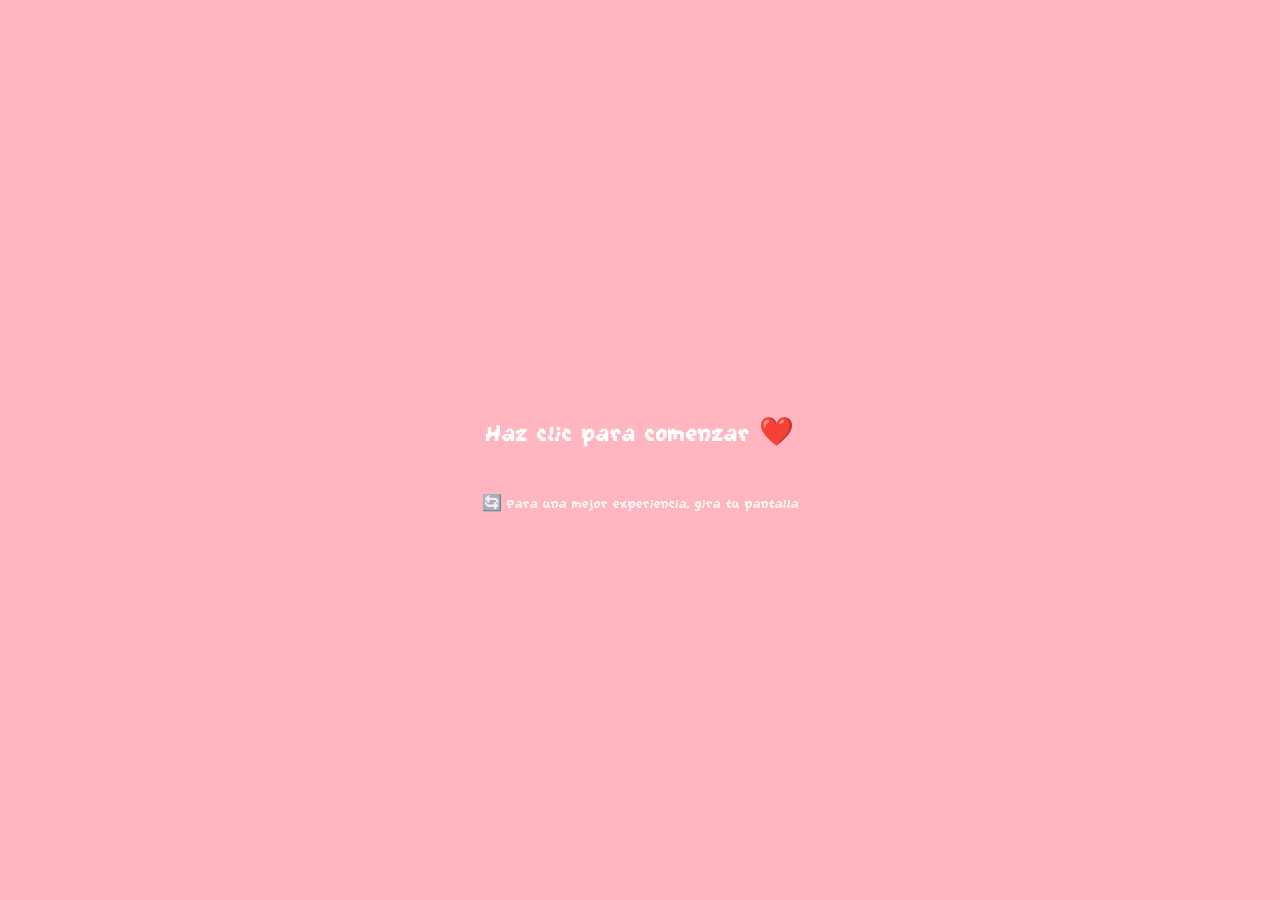
==== index.html @ 4468c87c "new appweb" ====
<!DOCTYPE html>
<html lang="es">
<head>
    <meta charset="UTF-8">
    <meta name="viewport" content="width=device-width, initial-scale=1.0">
    <title>Perdón :(</title>
    <link rel="stylesheet" href="style.css">
</head>
<body>

    <div id="start-screen">
        <p>Haz clic para comenzar ❤️</p>
    </div>
    
    <canvas id="canvas" width="1920" height="1080" style="display: none;"></canvas>

    <script src="script.js"></script>
</body>
</html>
---- style.css ----
/* Cargamos tu fuente personalizada de assets */
@font-face {
    font-family: 'CustomFont';
    src: url('assets/fuente.ttf') format('truetype');
}

html, body {
    margin: 0;
    padding: 0;
    width: 100%;
    height: 100%;
    overflow: hidden;
    background-color: #1a1a1a; /* Fondo oscuro para los bordes que sobren en el cel */
    display: flex;
    justify-content: center;
    align-items: center;
    user-select: none;
}

#start-screen {
    position: fixed;
    top: 0;
    left: 0;
    width: 100vw;
    height: 100vh;
    background-color: #ffb6c1; /* PINK */
    display: flex;
    flex-direction: column;
    justify-content: center;
    align-items: center;
    cursor: pointer;
    color: white;
    font-family: 'CustomFont', sans-serif;
    font-size: 28px;
    text-align: center;
    z-index: 10;
    transition: opacity 0.5s ease;
    padding: 20px;
    box-sizing: border-box;
}

/* Pequeña nota en la pantalla de inicio para móviles */
#start-screen::after {
    content: "🔄 Para una mejor experiencia, gira tu pantalla";
    font-size: 16px;
    margin-top: 15px;
    opacity: 0.8;
}

canvas {
    display: block;
    /* Ajuste clave: mantiene la proporción exacta de tu juego de Pygame */
    max-width: 100vw;
    max-height: 100vh;
    aspect-ratio: 1920 / 1080; 
    box-shadow: 0 10px 30px rgba(0, 0, 0, 0.5);
}
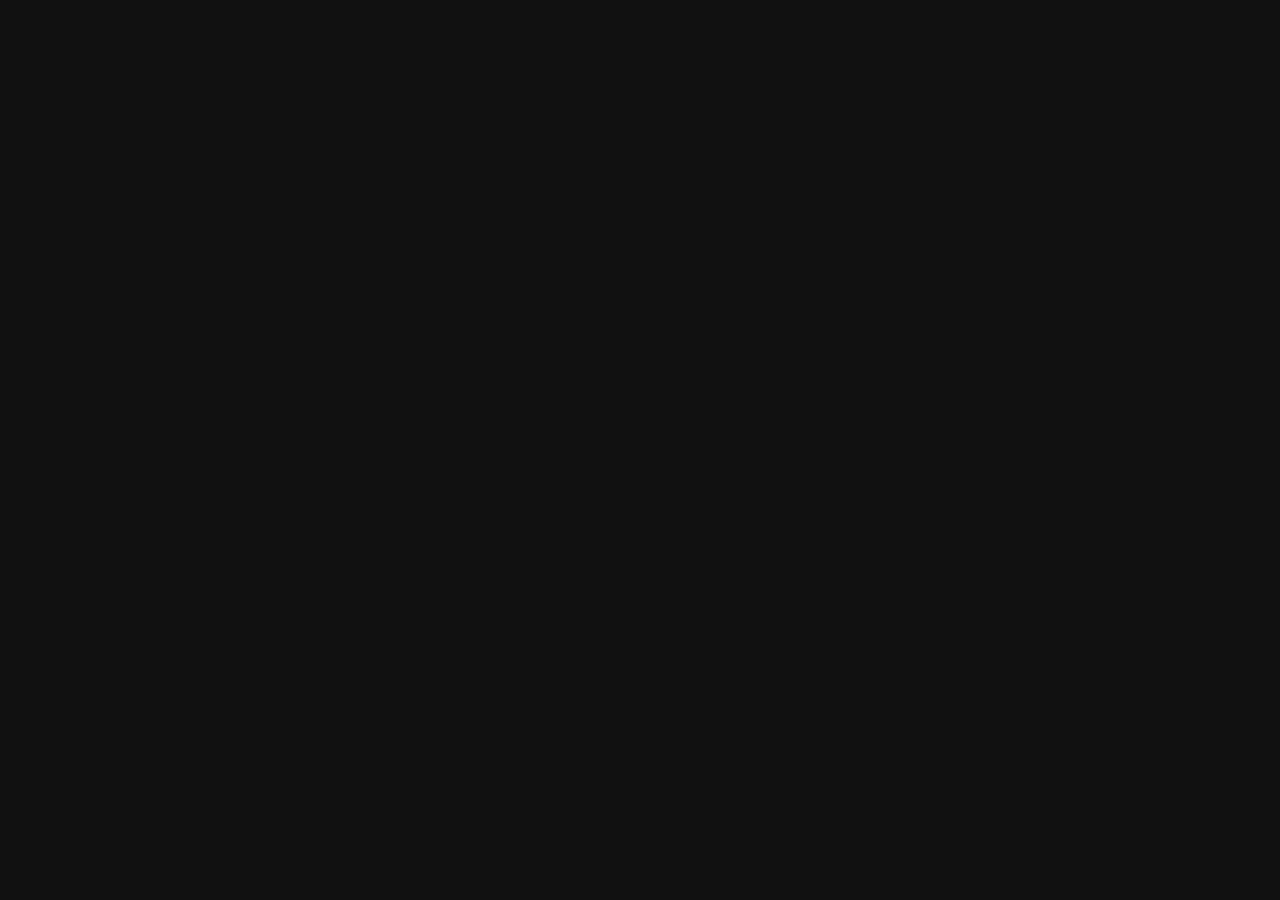
==== commit 044e8993: "Revamp HTML structure and styles for interactive menu" ====
--- a/index.html
+++ b/index.html
@@ -3,17 +3,395 @@
 <head>
     <meta charset="UTF-8">
     <meta name="viewport" content="width=device-width, initial-scale=1.0">
-    <title>Perdón :(</title>
-    <link rel="stylesheet" href="style.css">
+    <title>Menú Interactivo para Hannah</title>
+    <style>
+        body, html {
+            margin: 0;
+            padding: 0;
+            width: 100%;
+            height: 100%;
+            background-color: #111;
+            overflow: hidden;
+            font-family: sans-serif;
+        }
+        #gameContainer {
+            position: relative;
+            width: 100%;
+            height: 100%;
+        }
+        canvas {
+            display: block;
+            width: 100%;
+            height: 100%;
+        }
+        #actionPrompt {
+            position: absolute;
+            top: 30px;
+            left: 50%;
+            transform: translateX(-50%);
+            background: rgba(0, 0, 0, 0.85);
+            color: white;
+            padding: 12px 25px;
+            border-radius: 25px;
+            font-weight: bold;
+            font-size: 18px;
+            display: none;
+            pointer-events: none;
+            box-shadow: 0 4px 15px rgba(0,0,0,0.3);
+            border: 2px solid #fff;
+            z-index: 5;
+        }
+        .modal {
+            display: none;
+            position: absolute;
+            top: 0; left: 0; width: 100%; height: 100%;
+            background: rgba(0,0,0,0.9);
+            justify-content: center;
+            align-items: center;
+            z-index: 10;
+        }
+        .modal-content {
+            background: #1a1a1a;
+            padding: 25px;
+            border-radius: 15px;
+            text-align: center;
+            width: 90%;
+            height: 85%;
+            box-sizing: border-box;
+            display: flex;
+            flex-direction: column;
+            box-shadow: 0 0 30px rgba(250, 250, 250, 0.1);
+        }
+        iframe, video {
+            flex-grow: 1;
+            width: 100%;
+            height: 100%;
+            border: none;
+            background: white;
+            border-radius: 8px;
+        }
+        video { background: #000; }
+        .close-btn {
+            background: #ff3366;
+            color: white;
+            border: none;
+            padding: 10px 24px;
+            margin-top: 15px;
+            cursor: pointer;
+            border-radius: 6px;
+            font-weight: bold;
+            align-self: center;
+        }
+
+        @media (max-width: 768px) {
+            .modal-content {
+                width: 95%;
+                height: 75%;
+                padding: 15px;
+            }
+        }
+    </style>
 </head>
 <body>
-
-    <div id="start-screen">
-        <p>Haz clic para comenzar ❤️</p>
+   
+<div id="gameContainer">
+    <div id="actionPrompt">Presiona "E" para entrar</div>
+    
+    <div id="videoModal" class="modal">
+        <div class="modal-content">
+            <video controls id="demoVideo">
+                <source src="Hannah.mp4" type="video/mp4">
+            </video>
+            <button class="close-btn" onclick="closeModal()">Cerrar [Esc]</button>
+        </div>
     </div>
-    
-    <canvas id="canvas" width="1920" height="1080" style="display: none;"></canvas>
-
-    <script src="script.js"></script>
+
+    <div id="htmlModal" class="modal">
+        <div class="modal-content">
+            <iframe id="hannahIframe" src=""></iframe>
+            <button class="close-btn" onclick="closeHtmlModal()">Cerrar [Esc]</button>
+        </div>
+    </div>
+
+    <canvas id="gameCanvas"></canvas>
+</div>
+
+<script src="Player.js"></script>
+<script>
+const canvas = document.getElementById('gameCanvas');
+const ctx = canvas.getContext('2d');
+const actionPrompt = document.getElementById('actionPrompt');
+const videoModal = document.getElementById('videoModal');
+const demoVideo = document.getElementById('demoVideo');
+const htmlModal = document.getElementById('htmlModal');
+const hannahIframe = document.getElementById('hannahIframe');
+
+const RUTA_PAGINA_HANNAH = "index.html"; 
+
+// Carga de la Imagen de Fondo
+const backgroundImage = new Image();
+backgroundImage.src = 'assets/mi fondo.jpg';
+
+// Carga de Imágenes para los Portales
+const portalImageVideo = new Image();
+portalImageVideo.src = 'assets/portal_video.png'; // Cambia por tu archivo PNG
+
+const portalImageWeb = new Image();
+portalImageWeb.src = 'assets/portal_web.png';     // Cambia por tu archivo PNG
+
+
+let sueloY = 0;
+let inModal = false;
+let activeModalElement = null;
+
+// Instanciar al jugador usando la clase externa
+const personaje = new Player(100, -90);
+
+// Portales interactivos
+const portals = [
+    { id: 'video', x: 200, y: 0, width: 140, height: 200, label: 'Demostración', image: portalImageVideo },
+    { id: 'web_original', x: 600, y: 0, width: 140, height: 200, label: 'Web Hannah', image: portalImageWeb }
+];
+
+// Se añaden los mapeos lógicos para el salto (up y jump)
+const keys = { right: false, left: false, up: false, jump: false, w: false };
+
+// Detectar si el usuario está en un dispositivo móvil
+const esMovil = /Android|webOS|iPhone|iPad|iPod|BlackBerry|IEMobile|Opera Mini/i.test(navigator.userAgent);
+
+// Definición de botones táctiles en pantalla (coordenadas temporales, se ajustan en resizeCanvas)
+const botonesTactiles = {
+    izq: { x: 20, y: 0, w: 70, h: 70, label: '◀' },
+    der: { x: 110, y: 0, w: 70, h: 70, label: '▶' },
+    saltar: { x: 0, y: 0, w: 80, h: 70, label: 'SALTO' },
+    entrar: { x: 0, y: 0, w: 80, h: 70, label: 'E' }
+};
+
+function resizeCanvas() {
+    canvas.width = window.innerWidth;
+    canvas.height = window.innerHeight;
+    
+    sueloY = canvas.height - 149; 
+    
+    if (!personaje.isJumping) {
+        personaje.y = sueloY - personaje.height;
+    }
+
+    // --- Posicionar botones virtuales si es móvil ---
+    if (esMovil) {
+        const altoBoton = 70;
+        const padding = 20;
+        // Botones de dirección (Abajo a la izquierda)
+        botonesTactiles.izq.y = canvas.height - altoBoton - padding;
+        botonesTactiles.der.y = canvas.height - altoBoton - padding;
+
+        // Botones de acción (Abajo a la derecha)
+        botonesTactiles.entrar.x = canvas.width - 180 - padding;
+        botonesTactiles.entrar.y = canvas.height - altoBoton - padding;
+        
+        botonesTactiles.saltar.x = canvas.width - 80 - padding;
+        botonesTactiles.saltar.y = canvas.height - altoBoton - padding;
+    }
+}
+
+window.addEventListener('resize', resizeCanvas);
+
+// Captura de teclado mapeada para el motor de animaciones completo
+document.addEventListener('keydown', (e) => {
+    if (inModal) {
+        if (e.key === 'Escape') {
+            if (activeModalElement === 'video') closeModal();
+            if (activeModalElement === 'html') closeHtmlModal();
+        }
+        return;
+    }
+    if (e.key === 'ArrowRight' || e.key === 'd' || e.key === 'D') keys.right = true;
+    if (e.key === 'ArrowLeft' || e.key === 'a' || e.key === 'A') keys.left = true;
+    
+    // Mapeo de controles de salto
+    if (e.key === 'ArrowUp') keys.up = true;
+    if (e.key === ' ') keys.jump = true;
+    if (e.key === 'w' || e.key === 'W') keys.w = true;
+
+    if (e.key === 'e' || e.key === 'E') checkInteractions();
+});
+
+document.addEventListener('keyup', (e) => {
+    if (e.key === 'ArrowRight' || e.key === 'd' || e.key === 'D') keys.right = false;
+    if (e.key === 'ArrowLeft' || e.key === 'a' || e.key === 'A') keys.left = false;
+    
+    // Resetear controles de salto
+    if (e.key === 'ArrowUp') keys.up = false;
+    if (e.key === ' ') keys.jump = false;
+    if (e.key === 'w' || e.key === 'W') keys.w = false;
+});
+
+// Manejo de toques en pantallas táctiles
+if (esMovil) {
+    canvas.addEventListener('touchstart', (e) => {
+        if (inModal) return;
+        const toque = e.touches[0];
+        const rect = canvas.getBoundingClientRect();
+        const touchX = toque.clientX - rect.left;
+        const touchY = toque.clientY - rect.top;
+
+        // Evaluar qué botón se presionó
+        if (evaluarToque(touchX, touchY, botonesTactiles.izq)) keys.left = true;
+        if (evaluarToque(touchX, touchY, botonesTactiles.der)) keys.right = true;
+        if (evaluarToque(touchX, touchY, botonesTactiles.saltar)) keys.jump = true;
+        if (evaluarToque(touchX, touchY, botonesTactiles.entrar)) checkInteractions();
+    });
+
+    canvas.addEventListener('touchend', (e) => {
+        // Al soltar la pantalla, detenemos todo el movimiento
+        keys.left = false;
+        keys.right = false;
+        keys.jump = false;
+    });
+}
+
+function evaluarToque(tx, ty, boton) {
+    return tx >= boton.x && tx <= boton.x + boton.w && ty >= boton.y && ty <= boton.y + boton.h;
+}
+
+function getActivePortal() {
+    for (let portal of portals) {
+        let pCenter = personaje.x + personaje.width / 2;
+        if (pCenter >= portal.x && pCenter <= (portal.x + portal.width)) {
+            return portal;
+        }
+    }
+    return null;
+}
+
+function checkInteractions() {
+    const activePortal = getActivePortal();
+    if (activePortal) {
+        if (activePortal.id === 'video') openModal();
+        if (activePortal.id === 'web_original') openHtmlModal();
+    }
+}
+
+function openModal() {
+    inModal = true;
+    activeModalElement = 'video';
+    videoModal.style.display = 'flex';
+    keys.right = false; keys.left = false; keys.up = false; keys.jump = false; keys.w = false;
+    demoVideo.play().catch(()=>{});
+}
+
+function closeModal() {
+    inModal = false;
+    activeModalElement = null;
+    videoModal.style.display = 'none';
+    demoVideo.pause();
+}
+
+// Abre la vista HTML limpiando el estado de entrada
+function openHtmlModal() {
+    inModal = true;
+    activeModalElement = 'html';
+    hannahIframe.src = RUTA_PAGINA_HANNAH;
+    htmlModal.style.display = 'flex';
+    keys.right = false; keys.left = false; keys.up = false; keys.jump = false; keys.w = false;
+}
+
+function closeHtmlModal() {
+    inModal = false;
+    activeModalElement = null;
+    htmlModal.style.display = 'none';
+    hannahIframe.src = ""; 
+}
+
+// Inicialización de dimensiones antes de arrancar
+resizeCanvas();
+
+// Game Loop
+function update() {
+    if (!inModal) {
+        // Se le pasa la variable sueloY para sincronizar la gravedad con el Canvas dinámico
+        personaje.update(keys, canvas.width, sueloY);
+
+        const activePortal = getActivePortal();
+        if (activePortal) {
+            actionPrompt.innerText = `Presiona "E" para abrir: ${activePortal.label}`;
+            actionPrompt.style.display = 'block';
+        } else {
+            actionPrompt.style.display = 'none';
+        }
+    }
+
+    render();
+    requestAnimationFrame(update);
+}
+
+function render() {
+    ctx.clearRect(0, 0, canvas.width, canvas.height);
+
+    // 1. Dibujar imagen de fondo adaptada al tamaño del navegador
+    if (backgroundImage.complete) {
+        ctx.drawImage(backgroundImage, 0, 0, canvas.width, canvas.height);
+    } else {
+        ctx.fillStyle = '#0099ff';
+        ctx.fillRect(0, 0, canvas.width, canvas.height);
+    }
+
+    // 2. Dibujar Portales sobre el fondo
+    portals.forEach(portal => {
+        portal.y = sueloY - portal.height - 20; // Ajusta la altura para que asiente en el suelo
+
+        // Dibujar el PNG del portal si ya cargó
+        if (portal.image.complete && portal.image.naturalWidth > 0) {
+            ctx.imageSmoothingEnabled = false; // Mantiene el pixel art nítido
+            ctx.drawImage(portal.image, portal.x, portal.y, portal.width, portal.height);
+        } else {
+            // Fallback: Si la imagen no carga, muestra el recuadro blanco de respaldo
+            ctx.strokeStyle = '#ffffff';
+            ctx.lineWidth = 2;
+            ctx.strokeRect(portal.x, portal.y, portal.width, portal.height);
+        }
+
+        // --- Configuración del Título ARRIBA del Portal ---
+        ctx.fillStyle = '#ffffff';
+        ctx.font = 'bold 16px sans-serif';
+        ctx.textAlign = 'center';
+        ctx.textBaseline = 'bottom'; // Cambiado a 'bottom' para que se alinee perfectamente desde su base
+
+        // Explicación de la coordenada Y:
+        // Tomamos el límite superior del portal (portal.y) y le restamos 12 píxeles 
+        // para que el texto flote justo arriba sin pegarse al borde de la imagen.
+        ctx.fillText(portal.label, portal.x + portal.width / 2, portal.y - 12);
+    });
+
+    // 2.5 Dibujar controles virtuales si está en Android/iOS
+    if (esMovil && !inModal) {
+        ctx.save();
+        Object.values(botonesTactiles).forEach(boton => {
+            // Fondo del botón translúcido
+            ctx.fillStyle = 'rgba(255, 255, 255, 0.15)';
+            ctx.strokeStyle = 'rgba(255, 255, 255, 0.5)';
+            ctx.lineWidth = 2;
+            
+            ctx.beginPath();
+            ctx.roundRect(boton.x, boton.y, boton.w, boton.h, 10);
+            ctx.fill();
+            ctx.stroke();
+
+            // Texto del botón
+            ctx.fillStyle = '#ffffff';
+            ctx.font = 'bold 18px sans-serif';
+            ctx.textAlign = 'center';
+            ctx.textBaseline = 'middle';
+            ctx.fillText(boton.label, boton.x + boton.w / 2, boton.y + boton.h / 2);
+        });
+        ctx.restore();
+    }
+
+    // 3. Dibujar al Personaje animado
+    personaje.draw(ctx);
+}
+
+update();
+</script>
 </body>
-</html>+</html>
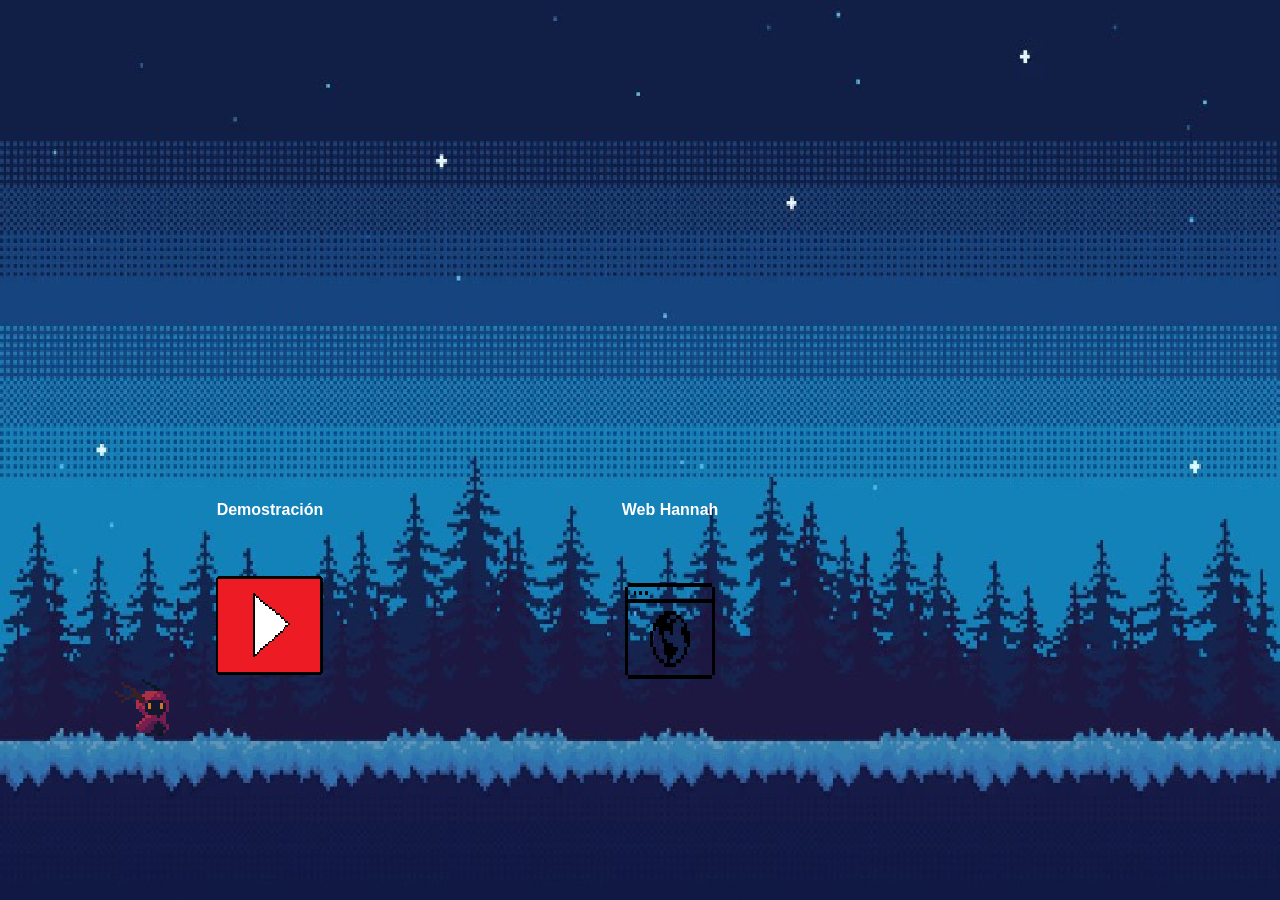
==== commit 2c6d8ef8: "Refactor HTML structure and styles for game menu" ====
--- a/index.html
+++ b/index.html
@@ -2,7 +2,7 @@
 <html lang="es">
 <head>
     <meta charset="UTF-8">
-    <meta name="viewport" content="width=device-width, initial-scale=1.0">
+    <meta name="viewport" content="width=device-width, initial-scale=1.0, maximum-scale=1.0, user-scalable=no">
     <title>Menú Interactivo para Hannah</title>
     <style>
         body, html {
@@ -167,29 +167,64 @@
     entrar: { x: 0, y: 0, w: 80, h: 70, label: 'E' }
 };
 
+// Añade esta variable global arriba en tu script principal
+let escalaMobile = 1; 
+
 function resizeCanvas() {
     canvas.width = window.innerWidth;
     canvas.height = window.innerHeight;
     
-    sueloY = canvas.height - 149; 
-    
+    // Si es móvil, definimos el suelo más cerca del borde inferior (ej. 60px)
+    // En computadora lo mantenemos a 100px
+    if (esMovil) {
+        sueloY = canvas.height - 60;
+        escalaMobile = 0.6; // Reducimos los elementos al 60% de su tamaño original
+    } else {
+        sueloY = canvas.height - 149; 
+        escalaMobile = 1.0;  // Tamaño normal en computadora
+    }
+    
+    // --- ESCALAR DINÁMICAMENTE AL PERSONAJE ---
+    // Ajustamos su ancho y alto en pantalla según el dispositivo
+    personaje.width = 96 * escalaMobile;  
+    personaje.height = 96 * escalaMobile; 
+
+    // --- ESCALAR DINÁMICAMENTE LOS PORTALES ---
+    portals.forEach(portal => {
+        portal.width = 140 * escalaMobile;
+        portal.height = 200 * escalaMobile;
+    });
+    
+    // --- CORRECCIÓN DEL PERSONAJE FLOTANDO ---
+    // Forzamos al jugador a actualizar de inmediato su posición Y interna
+    personaje.sueloY = sueloY - personaje.height;
+    
+    // Si no está ejecutando un salto, lo anclamos firmemente al suelo recalculado
     if (!personaje.isJumping) {
-        personaje.y = sueloY - personaje.height;
-    }
-
-    // --- Posicionar botones virtuales si es móvil ---
+        personaje.y = personaje.sueloY;
+        personaje.dy = 0; // Reseteamos cualquier fuerza de gravedad acumulada
+    }
+
+    // --- Reposicionar botones táctiles virtuales ---
     if (esMovil) {
-        const altoBoton = 70;
-        const padding = 20;
-        // Botones de dirección (Abajo a la izquierda)
+        const altoBoton = 60;
+        const padding = 15;
+        
+        botonesTactiles.izq.w = 60; botonesTactiles.izq.h = 60;
+        botonesTactiles.der.w = 60; botonesTactiles.der.h = 60;
+        botonesTactiles.saltar.w = 75; botonesTactiles.saltar.h = 60;
+        botonesTactiles.entrar.w = 65; botonesTactiles.entrar.h = 60;
+
+        botonesTactiles.izq.x = padding;
         botonesTactiles.izq.y = canvas.height - altoBoton - padding;
+        
+        botonesTactiles.der.x = padding + 75;
         botonesTactiles.der.y = canvas.height - altoBoton - padding;
 
-        // Botones de acción (Abajo a la derecha)
-        botonesTactiles.entrar.x = canvas.width - 180 - padding;
+        botonesTactiles.entrar.x = canvas.width - 155 - padding;
         botonesTactiles.entrar.y = canvas.height - altoBoton - padding;
         
-        botonesTactiles.saltar.x = canvas.width - 80 - padding;
+        botonesTactiles.saltar.x = canvas.width - 75 - padding;
         botonesTactiles.saltar.y = canvas.height - altoBoton - padding;
     }
 }
@@ -395,3 +430,5 @@
 </script>
 </body>
 </html>
+
+
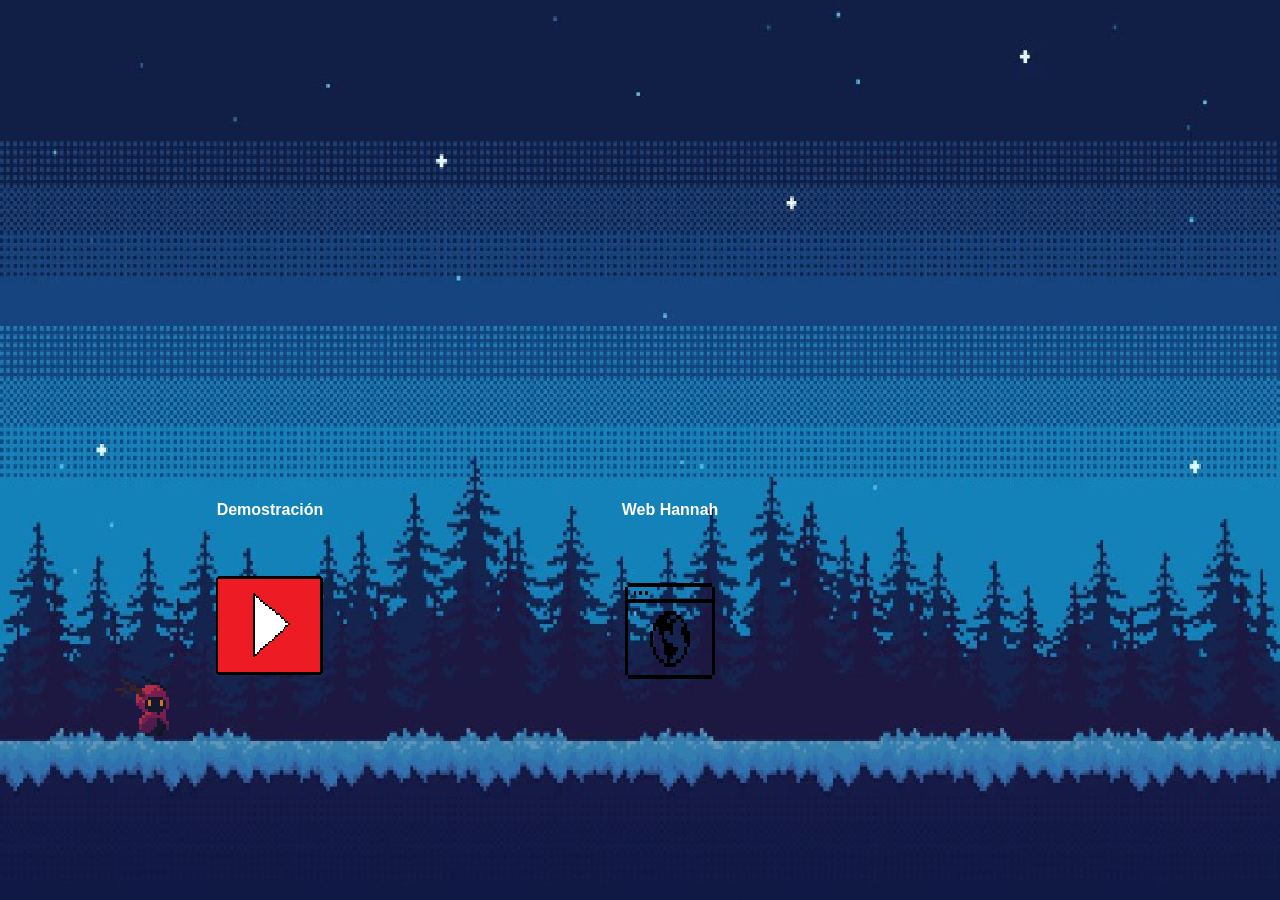
==== commit 19365a99: "Replace HTML content with updated structure" ====
--- a/index.html
+++ b/index.html
@@ -126,7 +126,7 @@
 const htmlModal = document.getElementById('htmlModal');
 const hannahIframe = document.getElementById('hannahIframe');
 
-const RUTA_PAGINA_HANNAH = "index.html"; 
+const RUTA_PAGINA_HANNAH = "main.html"; 
 
 // Carga de la Imagen de Fondo
 const backgroundImage = new Image();
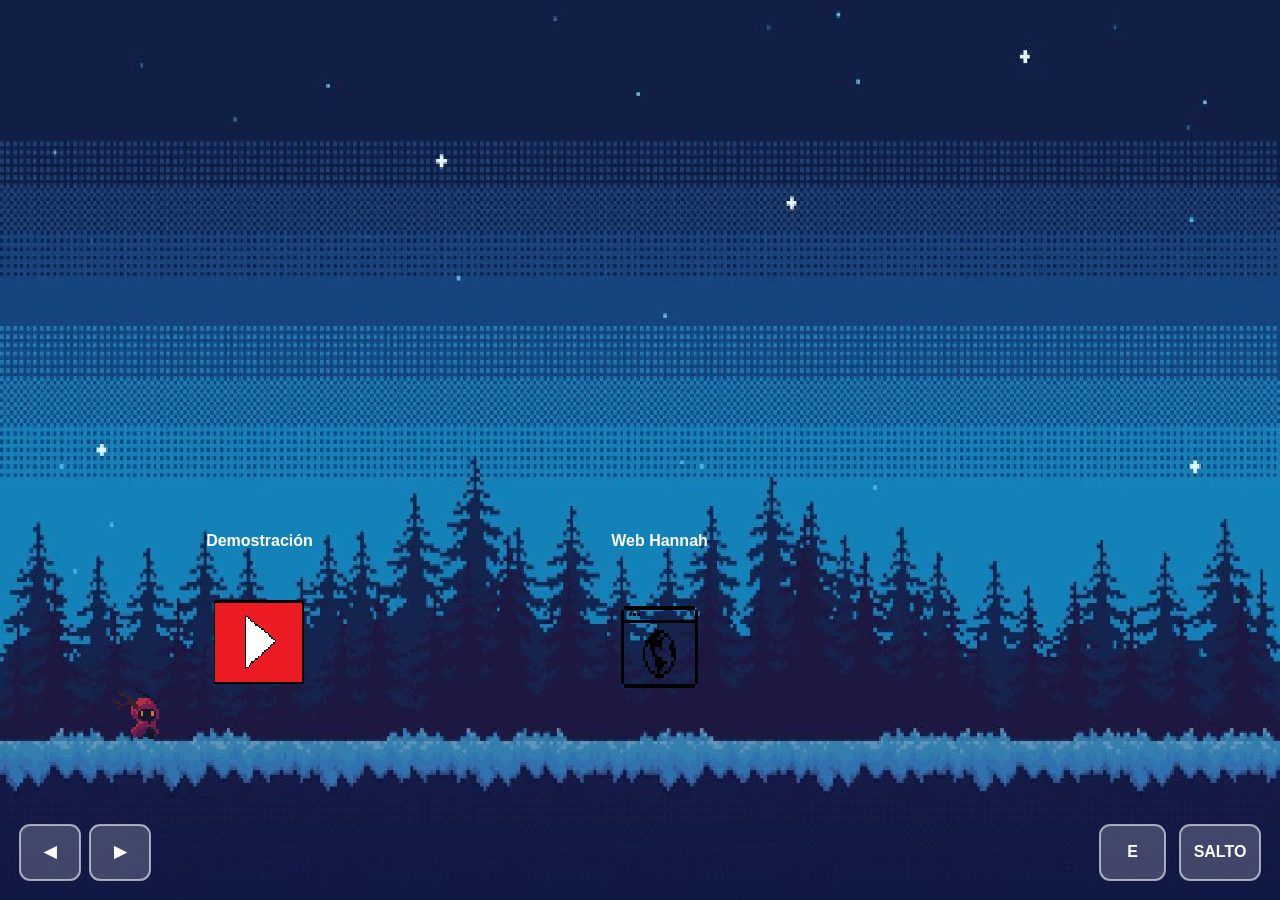
==== commit 27790fb2: "Refactor HTML structure and styles for game menu" ====
--- a/index.html
+++ b/index.html
@@ -126,7 +126,7 @@
 const htmlModal = document.getElementById('htmlModal');
 const hannahIframe = document.getElementById('hannahIframe');
 
-const RUTA_PAGINA_HANNAH = "main.html"; 
+const RUTA_PAGINA_HANNAH = "index.html"; 
 
 // Carga de la Imagen de Fondo
 const backgroundImage = new Image();
@@ -174,59 +174,47 @@
     canvas.width = window.innerWidth;
     canvas.height = window.innerHeight;
     
-    // Si es móvil, definimos el suelo más cerca del borde inferior (ej. 60px)
-    // En computadora lo mantenemos a 100px
-    if (esMovil) {
-        sueloY = canvas.height - 60;
-        escalaMobile = 0.6; // Reducimos los elementos al 60% de su tamaño original
-    } else {
-        sueloY = canvas.height - 149; 
-        escalaMobile = 1.0;  // Tamaño normal en computadora
-    }
-    
-    // --- ESCALAR DINÁMICAMENTE AL PERSONAJE ---
-    // Ajustamos su ancho y alto en pantalla según el dispositivo
+    // Dejamos un estándar responsivo cómodo para todos
+    sueloY = canvas.height - 148;
+    
+    // Ajuste de escala intermedio que se ve bien en laptops y móviles
+    const anchoPantalla = window.innerWidth;
+    escalaMobile = anchoPantalla < 768 ? 0.6 : 0.85; 
+
     personaje.width = 96 * escalaMobile;  
     personaje.height = 96 * escalaMobile; 
 
-    // --- ESCALAR DINÁMICAMENTE LOS PORTALES ---
     portals.forEach(portal => {
         portal.width = 140 * escalaMobile;
         portal.height = 200 * escalaMobile;
     });
     
-    // --- CORRECCIÓN DEL PERSONAJE FLOTANDO ---
-    // Forzamos al jugador a actualizar de inmediato su posición Y interna
     personaje.sueloY = sueloY - personaje.height;
-    
-    // Si no está ejecutando un salto, lo anclamos firmemente al suelo recalculado
     if (!personaje.isJumping) {
         personaje.y = personaje.sueloY;
-        personaje.dy = 0; // Reseteamos cualquier fuerza de gravedad acumulada
-    }
-
-    // --- Reposicionar botones táctiles virtuales ---
-    if (esMovil) {
-        const altoBoton = 60;
-        const padding = 15;
-        
-        botonesTactiles.izq.w = 60; botonesTactiles.izq.h = 60;
-        botonesTactiles.der.w = 60; botonesTactiles.der.h = 60;
-        botonesTactiles.saltar.w = 75; botonesTactiles.saltar.h = 60;
-        botonesTactiles.entrar.w = 65; botonesTactiles.entrar.h = 60;
-
-        botonesTactiles.izq.x = padding;
-        botonesTactiles.izq.y = canvas.height - altoBoton - padding;
-        
-        botonesTactiles.der.x = padding + 75;
-        botonesTactiles.der.y = canvas.height - altoBoton - padding;
-
-        botonesTactiles.entrar.x = canvas.width - 155 - padding;
-        botonesTactiles.entrar.y = canvas.height - altoBoton - padding;
-        
-        botonesTactiles.saltar.x = canvas.width - 75 - padding;
-        botonesTactiles.saltar.y = canvas.height - altoBoton - padding;
-    }
+        personaje.dy = 0;
+    }
+
+    // --- Botones Virtuales Disponibles para Todos ---
+    const altoBoton = 55;
+    const padding = 20;
+    
+    botonesTactiles.izq.w = 60; botonesTactiles.izq.h = 55;
+    botonesTactiles.der.w = 60; botonesTactiles.der.h = 55;
+    botonesTactiles.saltar.w = 80; botonesTactiles.saltar.h = 55;
+    botonesTactiles.entrar.w = 65; botonesTactiles.entrar.h = 55;
+
+    botonesTactiles.izq.x = padding;
+    botonesTactiles.izq.y = canvas.height - altoBoton - padding;
+    
+    botonesTactiles.der.x = padding + 70;
+    botonesTactiles.der.y = canvas.height - altoBoton - padding;
+
+    botonesTactiles.entrar.x = canvas.width - 160 - padding;
+    botonesTactiles.entrar.y = canvas.height - altoBoton - padding;
+    
+    botonesTactiles.saltar.x = canvas.width - 80 - padding;
+    botonesTactiles.saltar.y = canvas.height - altoBoton - padding;
 }
 
 window.addEventListener('resize', resizeCanvas);
@@ -337,6 +325,37 @@
     htmlModal.style.display = 'none';
     hannahIframe.src = ""; 
 }
+
+
+// --- FUNCIÓN DE CONTROL COMPARTIDA ---
+function procesarAccionPresionada(clientX, clientY) {
+    if (inModal) return;
+    const rect = canvas.getBoundingClientRect();
+    const x = clientX - rect.left;
+    const y = clientY - rect.top;
+
+    if (evaluarToque(x, y, botonesTactiles.izq)) keys.left = true;
+    if (evaluarToque(x, y, botonesTactiles.der)) keys.right = true;
+    if (evaluarToque(x, y, botonesTactiles.saltar)) keys.jump = true;
+    if (evaluarToque(x, y, botonesTactiles.entrar)) checkInteractions();
+}
+
+function procesarAccionSoltada() {
+    keys.left = false;
+    keys.right = false;
+    keys.jump = false;
+}
+
+// Eventos para Computadoras (Mac/Windows) usando el Mouse o Trackpad
+canvas.addEventListener('mousedown', (e) => procesarAccionPresionada(e.clientX, e.clientY));
+canvas.addEventListener('mouseup', procesarAccionSoltada);
+
+// Eventos para Celulares (Android/iOS) usando la pantalla táctil
+canvas.addEventListener('touchstart', (e) => {
+    const toque = e.touches[0];
+    procesarAccionPresionada(toque.clientX, toque.clientY);
+});
+canvas.addEventListener('touchend', procesarAccionSoltada);
 
 // Inicialización de dimensiones antes de arrancar
 resizeCanvas();
@@ -398,13 +417,12 @@
         ctx.fillText(portal.label, portal.x + portal.width / 2, portal.y - 12);
     });
 
-    // 2.5 Dibujar controles virtuales si está en Android/iOS
-    if (esMovil && !inModal) {
+    // Dibujar controles visuales en pantalla (ayuda a guiar al usuario en Mac y Celulares)
+    if (!inModal) {
         ctx.save();
         Object.values(botonesTactiles).forEach(boton => {
-            // Fondo del botón translúcido
-            ctx.fillStyle = 'rgba(255, 255, 255, 0.15)';
-            ctx.strokeStyle = 'rgba(255, 255, 255, 0.5)';
+            ctx.fillStyle = 'rgba(255, 255, 255, 0.2)';
+            ctx.strokeStyle = 'rgba(255, 255, 255, 0.6)';
             ctx.lineWidth = 2;
             
             ctx.beginPath();
@@ -412,9 +430,8 @@
             ctx.fill();
             ctx.stroke();
 
-            // Texto del botón
             ctx.fillStyle = '#ffffff';
-            ctx.font = 'bold 18px sans-serif';
+            ctx.font = 'bold 16px sans-serif';
             ctx.textAlign = 'center';
             ctx.textBaseline = 'middle';
             ctx.fillText(boton.label, boton.x + boton.w / 2, boton.y + boton.h / 2);
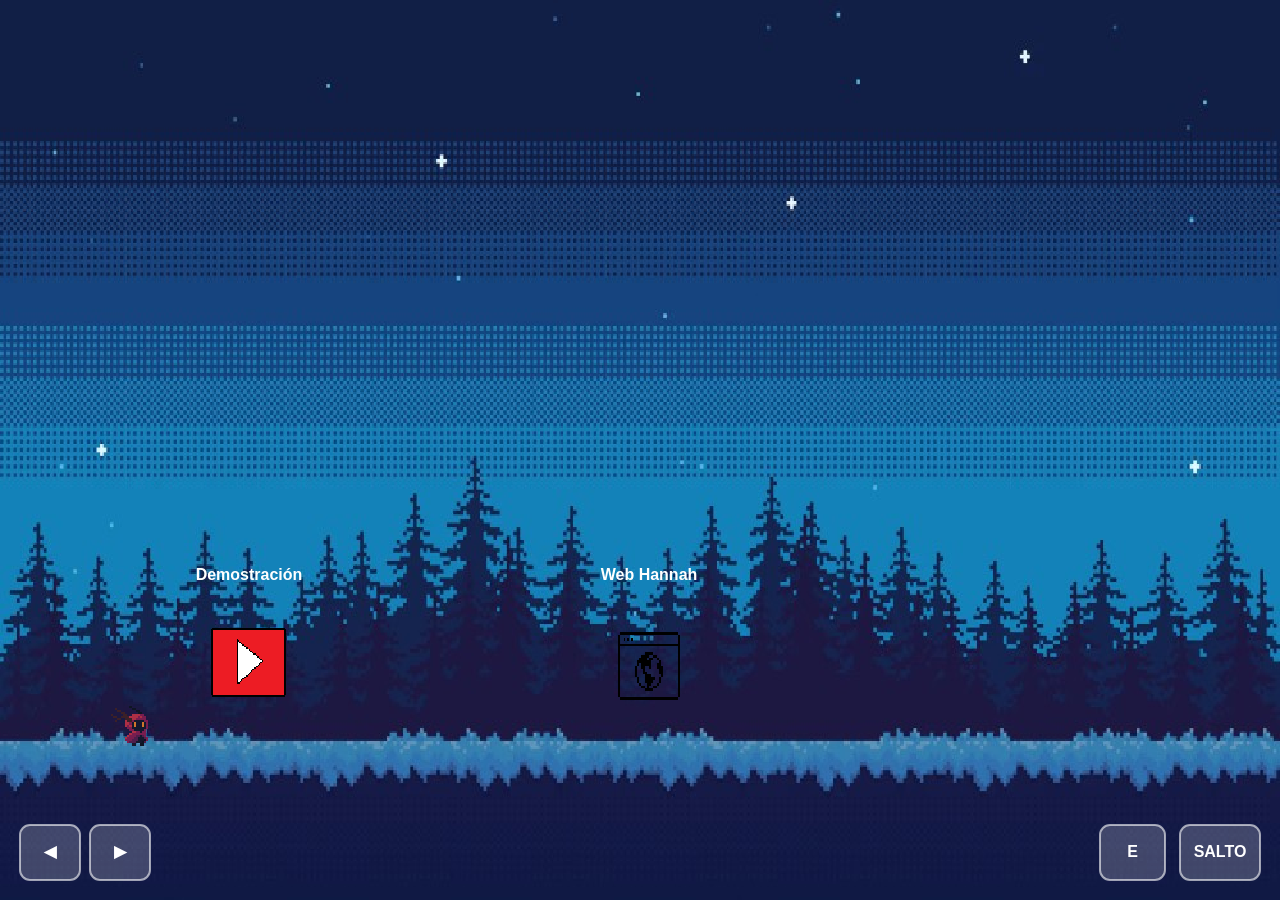
==== commit 8ea324b5: "Fix HTML encoding issues in index.html" ====
--- a/index.html
+++ b/index.html
@@ -175,11 +175,11 @@
     canvas.height = window.innerHeight;
     
     // Dejamos un estándar responsivo cómodo para todos
-    sueloY = canvas.height - 148;
+    sueloY = canvas.height - (canvas.height*0.16);
     
     // Ajuste de escala intermedio que se ve bien en laptops y móviles
     const anchoPantalla = window.innerWidth;
-    escalaMobile = anchoPantalla < 768 ? 0.6 : 0.85; 
+    escalaMobile = anchoPantalla < 768 ? 0.6 : 0.70; 
 
     personaje.width = 96 * escalaMobile;  
     personaje.height = 96 * escalaMobile; 
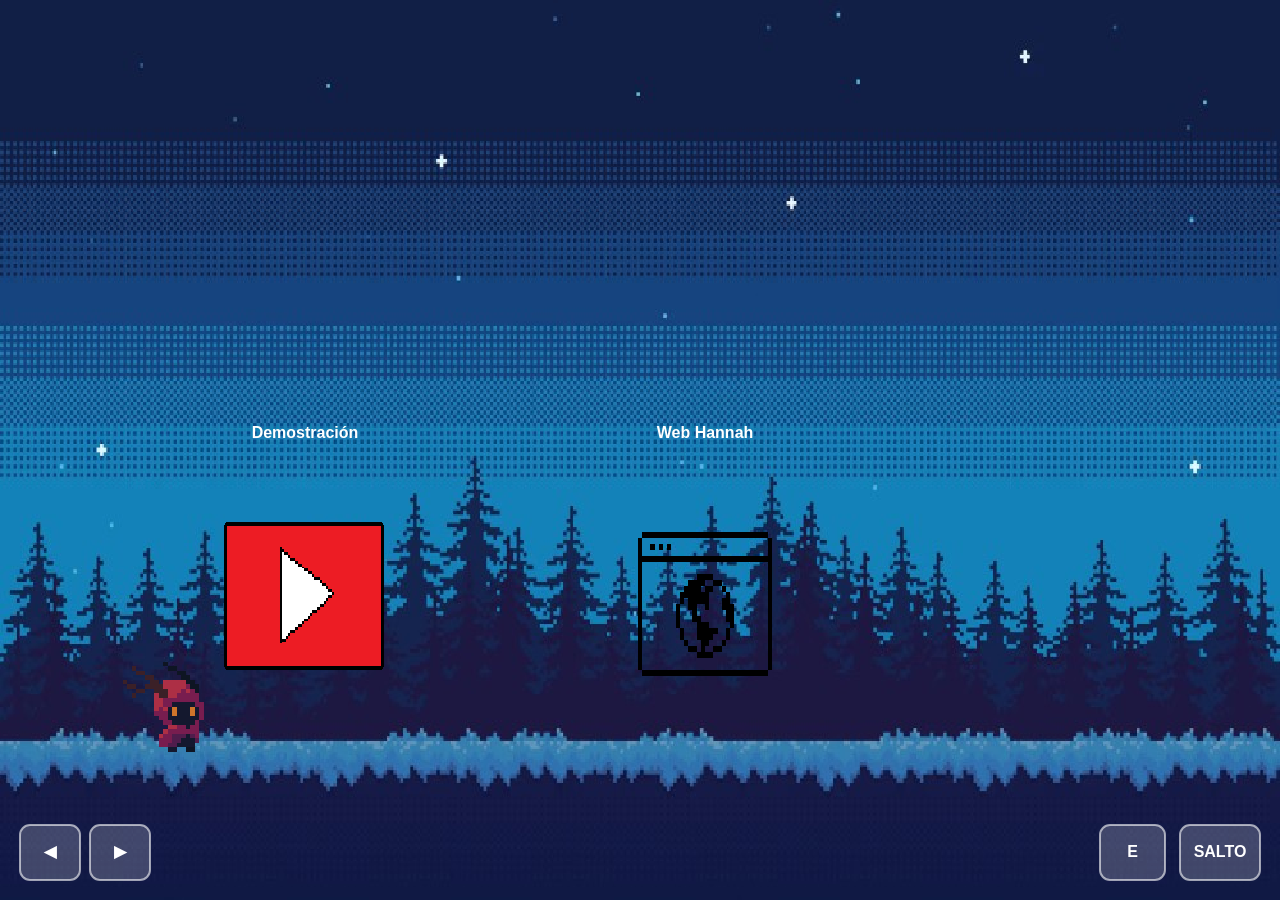
==== commit 1f1b9376: "Refactor HTML structure and styles for game menu" ====
--- a/index.html
+++ b/index.html
@@ -175,11 +175,11 @@
     canvas.height = window.innerHeight;
     
     // Dejamos un estándar responsivo cómodo para todos
-    sueloY = canvas.height - (canvas.height*0.16);
+    sueloY = canvas.height - (canvas.height*0.14);
     
     // Ajuste de escala intermedio que se ve bien en laptops y móviles
     const anchoPantalla = window.innerWidth;
-    escalaMobile = anchoPantalla < 768 ? 0.6 : 0.70; 
+    escalaMobile = anchoPantalla < 768 ? 0.3 : 1.5; 
 
     personaje.width = 96 * escalaMobile;  
     personaje.height = 96 * escalaMobile; 
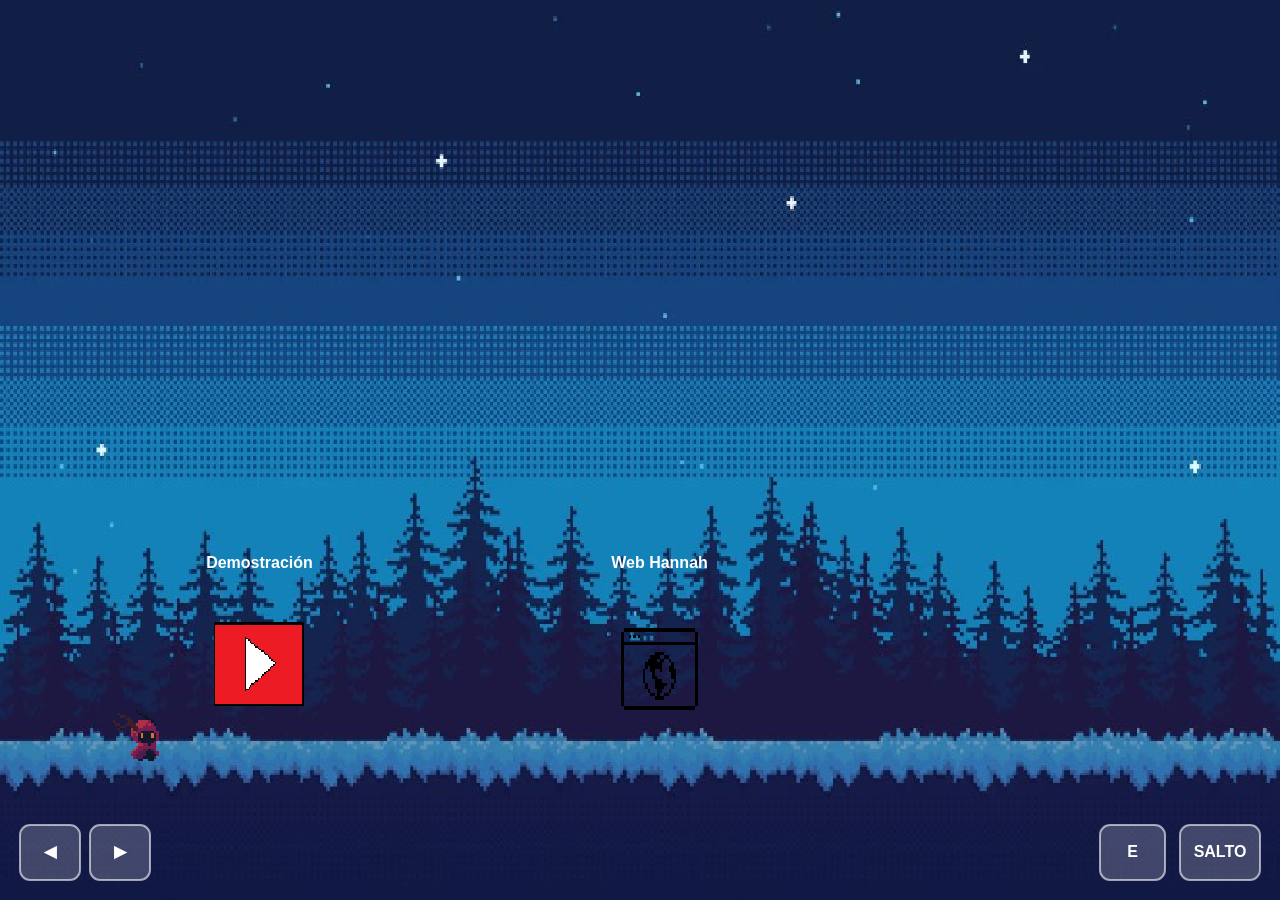
==== commit 9b4735a9: "Refactor index.html with updated structure and styles" ====
--- a/index.html
+++ b/index.html
@@ -126,7 +126,7 @@
 const htmlModal = document.getElementById('htmlModal');
 const hannahIframe = document.getElementById('hannahIframe');
 
-const RUTA_PAGINA_HANNAH = "index.html"; 
+const RUTA_PAGINA_HANNAH = "main.html"; 
 
 // Carga de la Imagen de Fondo
 const backgroundImage = new Image();
@@ -179,7 +179,7 @@
     
     // Ajuste de escala intermedio que se ve bien en laptops y móviles
     const anchoPantalla = window.innerWidth;
-    escalaMobile = anchoPantalla < 768 ? 0.3 : 1.5; 
+    escalaMobile = anchoPantalla < 768 ? 0.6 : 0.85; 
 
     personaje.width = 96 * escalaMobile;  
     personaje.height = 96 * escalaMobile; 
